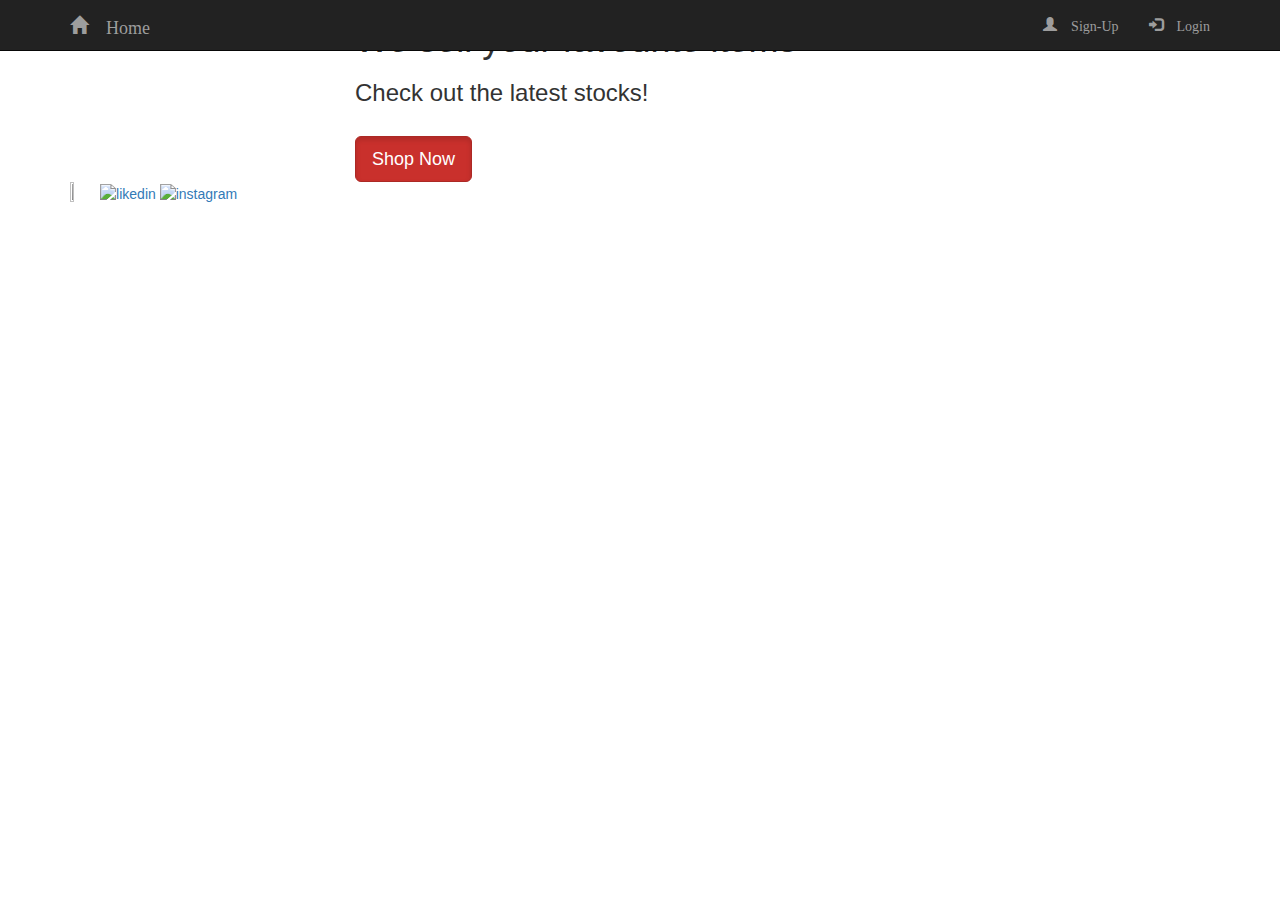
==== index.html @ 1ef934f2 "added all files" ====
<!DOCTYPE html>
<html>

	<head>
	<title>
		Happy Store
	</title>
		<link rel="stylesheet" href="https://maxcdn.bootstrapcdn.com/bootstrap/3.3.7/css/bootstrap.min.css" >

        <script src="https://ajax.googleapis.com/ajax/libs/jquery/1.12.4/jquery.min.js"></script>

        <script src="https://maxcdn.bootstrapcdn.com/bootstrap/3.3.7/js/bootstrap.min.js"></script>
        <meta name="viewport" content="width=device-width, initial-scale=1">
		<link rel = "stylesheet" href = "css/style.css">
		<link rel="icon"	href="img/h-favicon.png" >

			</head>
			<body background="img/digital.jpg">
				</div>
				<nav class = "navbar navbar-inverse navbar-fixed-top">
					<div class ="container">
						<div class ="navbar-header">
							<a class="navbar-brand" href="index.html">
							<span class="glyphicon glyphicon-home"/>  Home </a>
						</div>

					<div class="collapse navbar-collapse" id="mynavbar">
							<ul class="nav navbar-nav navbar-right">
								<li>
									<a href="signup.html">
										<span class="glyphicon glyphicon-user"/>  Sign-Up </a>
								</li>
								<li>
									<a href="login.html">
										<span class="glyphicon glyphicon-log-in"/>  Login </a>
								</li>
							</ul>
						</div>

					</div>

				</nav>
				<div class = "banner-image" >
					<div class = "container" >
						<div class="banner-content" style = "margin-left :25%" >
						  <h1>We sell your favourite items</h1>
          <h3>Check out the latest stocks!</h3> <br>
						<a href="product.html" class="btn btn-danger btn-lg active">Shop Now</a>
					    </div>
					</div>
				</div>
				<footer>
					<div class ="container">

								<a href="www.facebook.com" target="_blank">
										<img src="img/fb.png" width=2.3% height=2.3%>
								</a>

								<a href="www.linkedin.com" target="_blank">
										<img src="img/linkedin.png" alt="likedin" width=2.6% height=2.6%>
								</a>

								<a href="www.instagram.com" target="_blank">
										<img src="img/ig.png" alt="instagram" width=2.6% height=2.6%>
								</a>
						</div>
				</footer>
			</body>
		</html>
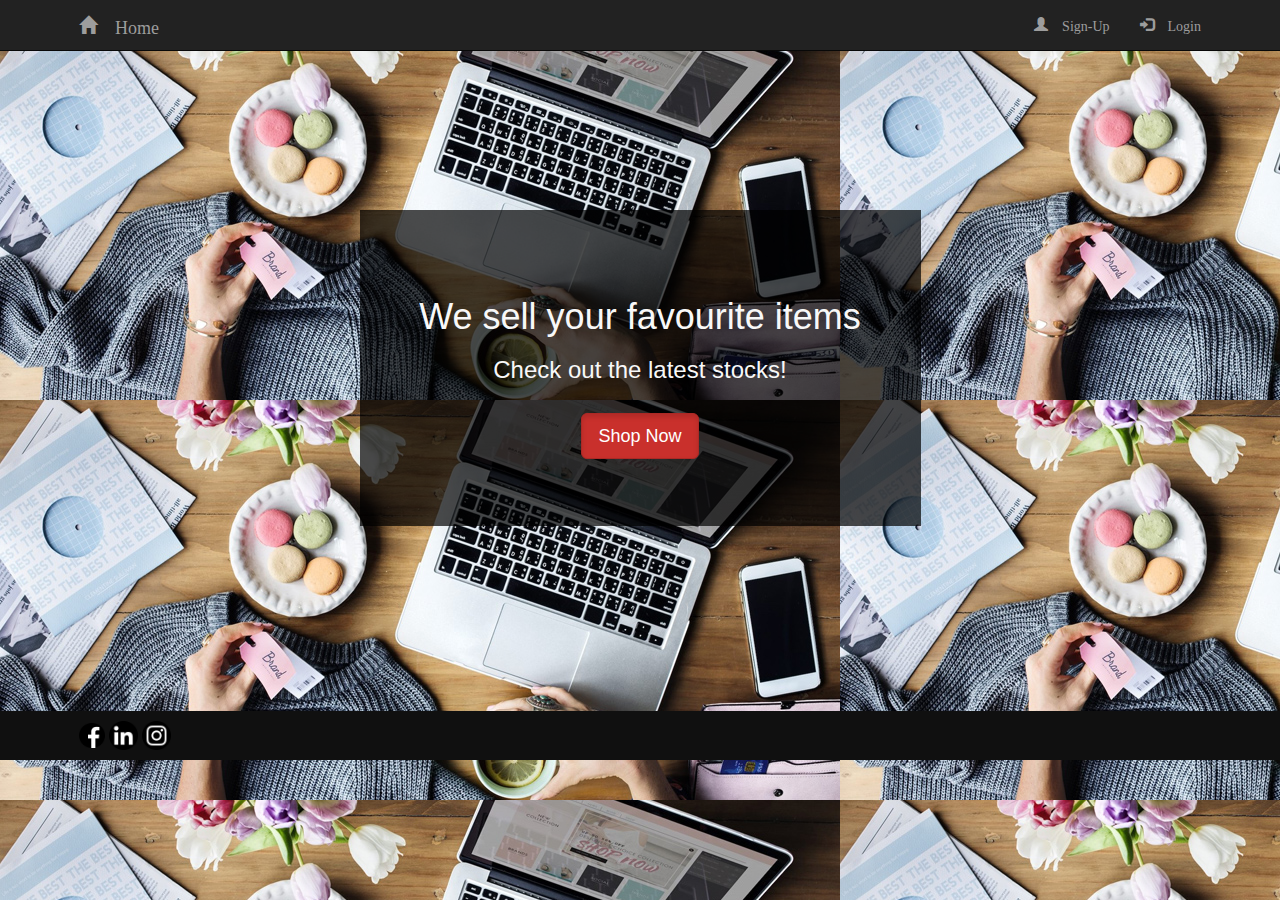
==== commit 7ef55ec9: "social handles corrected" ====
--- a/index.html
+++ b/index.html
@@ -52,15 +52,15 @@
 				<footer>
 					<div class ="container">
 
-								<a href="www.facebook.com" target="_blank">
+								<a href="https://www.facebook.com" target="_blank">
 										<img src="img/fb.png" width=2.3% height=2.3%>
 								</a>
 
-								<a href="www.linkedin.com" target="_blank">
+								<a href="https://www.linkedin.com" target="_blank">
 										<img src="img/linkedin.png" alt="likedin" width=2.6% height=2.6%>
 								</a>
 
-								<a href="www.instagram.com" target="_blank">
+								<a href="https://www.instagram.com" target="_blank">
 										<img src="img/ig.png" alt="instagram" width=2.6% height=2.6%>
 								</a>
 						</div>
--- a/css/style.css
+++ b/css/style.css
@@ -0,0 +1,33 @@
+.banner-image
+{padding-top: 75px;
+ padding-bottom: 50px;
+text-align: center;
+color: #f8f8f8;
+ background: url(intro-bg_1.jpg) no-repeat center center;
+background-size: cover;
+}
+.banner-content{
+	position: relative;
+
+ padding-top: 6%;
+ padding-bottom: 6%;
+
+ margin-top: 12%;
+ margin-bottom: 12%;
+ background-color: rgba(0, 0, 0, 0.7);
+ width: 50%;
+ text-align:center;
+}
+footer{
+padding: 10px 0;
+background-color: #101010;
+color:#9d9d9d;
+bottom: 0;
+width: 100%;
+}
+.container{
+  width:90%;
+ margin:auto;
+ overflow:hidden;
+
+}
